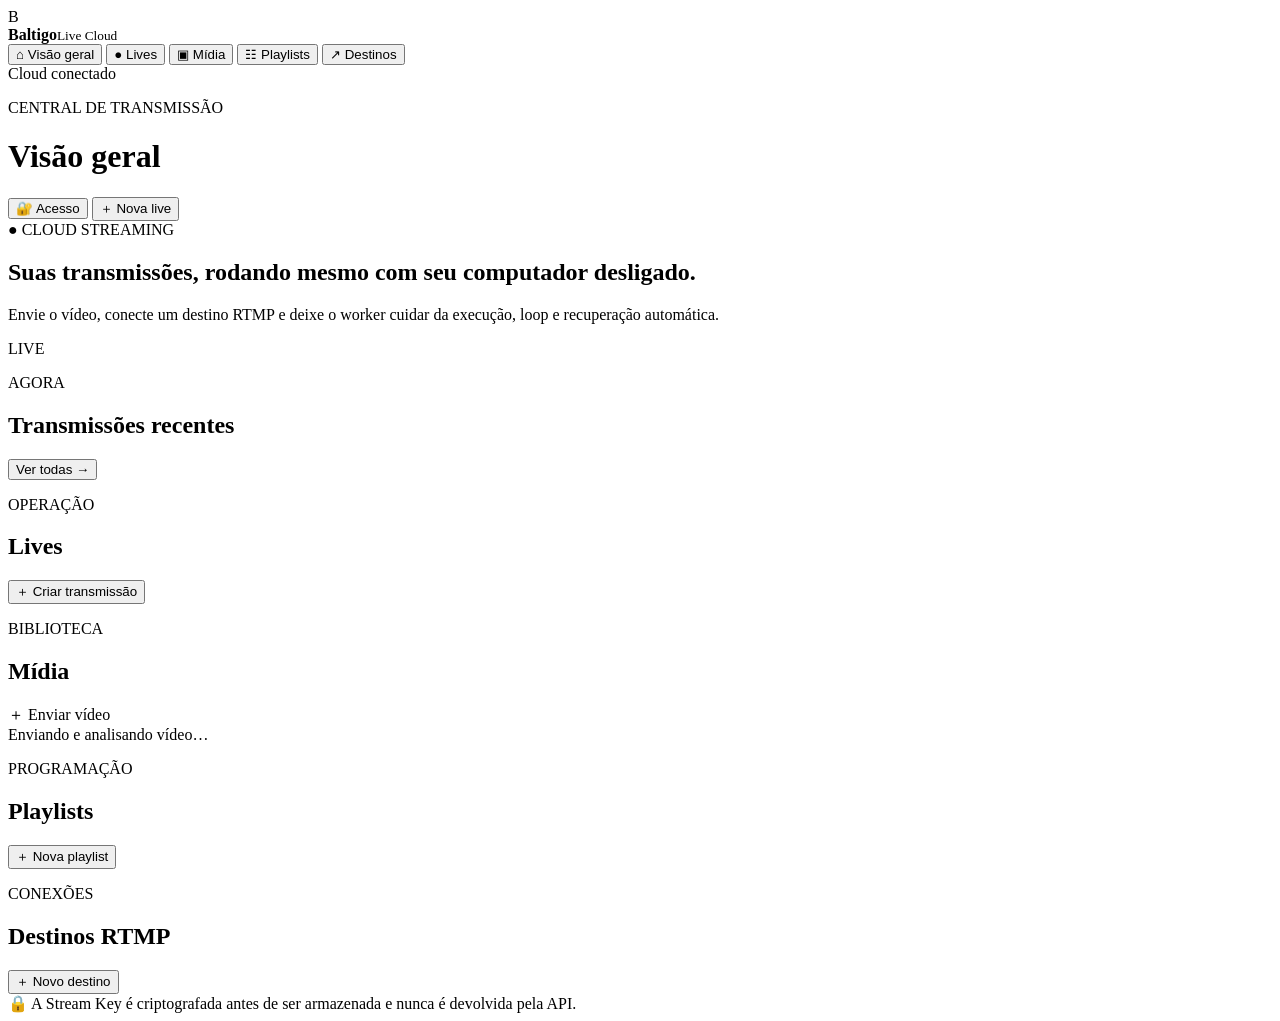
==== web/index.html @ 3070d2e0 "feat: add Live Cloud dashboard shell" ====
<!doctype html>
<html lang="pt-BR">
<head>
  <meta charset="utf-8" />
  <meta name="viewport" content="width=device-width, initial-scale=1" />
  <meta name="theme-color" content="#0a0b10" />
  <title>Baltigo Live Cloud</title>
  <link rel="stylesheet" href="/styles.css" />
</head>
<body>
  <div class="app-shell">
    <aside class="sidebar">
      <div class="brand"><span class="brand-mark">B</span><div><strong>Baltigo</strong><small>Live Cloud</small></div></div>
      <nav>
        <button class="nav-item active" data-view="overview">⌂ <span>Visão geral</span></button>
        <button class="nav-item" data-view="streams">● <span>Lives</span></button>
        <button class="nav-item" data-view="media">▣ <span>Mídia</span></button>
        <button class="nav-item" data-view="playlists">☷ <span>Playlists</span></button>
        <button class="nav-item" data-view="destinations">↗ <span>Destinos</span></button>
      </nav>
      <div class="sidebar-footer"><div class="status-dot"></div><span>Cloud conectado</span></div>
    </aside>

    <main>
      <header class="topbar">
        <div><p class="eyebrow">CENTRAL DE TRANSMISSÃO</p><h1 id="page-title">Visão geral</h1></div>
        <div class="top-actions">
          <button class="btn ghost" id="api-key-btn">🔐 Acesso</button>
          <button class="btn primary" id="new-stream-btn">＋ Nova live</button>
        </div>
      </header>

      <section class="view active" id="view-overview">
        <div class="hero-panel">
          <div><span class="pill live-pill">● CLOUD STREAMING</span><h2>Suas transmissões, rodando mesmo com seu computador desligado.</h2><p>Envie o vídeo, conecte um destino RTMP e deixe o worker cuidar da execução, loop e recuperação automática.</p></div>
          <div class="hero-orbit"><span>LIVE</span></div>
        </div>
        <div class="stats-grid" id="stats-grid"></div>
        <div class="section-head"><div><p class="eyebrow">AGORA</p><h2>Transmissões recentes</h2></div><button class="link-btn" data-go="streams">Ver todas →</button></div>
        <div id="overview-streams" class="cards-grid"></div>
      </section>

      <section class="view" id="view-streams">
        <div class="section-head"><div><p class="eyebrow">OPERAÇÃO</p><h2>Lives</h2></div><button class="btn primary" data-open="stream">＋ Criar transmissão</button></div>
        <div id="streams-list" class="cards-grid"></div>
      </section>

      <section class="view" id="view-media">
        <div class="section-head"><div><p class="eyebrow">BIBLIOTECA</p><h2>Mídia</h2></div><label class="btn primary file-label">＋ Enviar vídeo<input id="media-upload" type="file" accept="video/*" hidden /></label></div>
        <div class="upload-progress hidden" id="upload-progress"><div></div><span>Enviando e analisando vídeo…</span></div>
        <div id="media-list" class="cards-grid"></div>
      </section>

      <section class="view" id="view-playlists">
        <div class="section-head"><div><p class="eyebrow">PROGRAMAÇÃO</p><h2>Playlists</h2></div><button class="btn primary" data-open="playlist">＋ Nova playlist</button></div>
        <div id="playlists-list" class="cards-grid"></div>
      </section>

      <section class="view" id="view-destinations">
        <div class="section-head"><div><p class="eyebrow">CONEXÕES</p><h2>Destinos RTMP</h2></div><button class="btn primary" data-open="destination">＋ Novo destino</button></div>
        <div class="notice">🔒 A Stream Key é criptografada antes de ser armazenada e nunca é devolvida pela API.</div>
        <div id="destinations-list" class="cards-grid"></div>
      </section>
    </main>
  </div>

  <div class="modal-backdrop hidden" id="modal-backdrop"><div class="modal" id="modal"></div></div>
  <div class="toast-stack" id="toasts"></div>
  <script src="/app.js"></script>
</body>
</html>
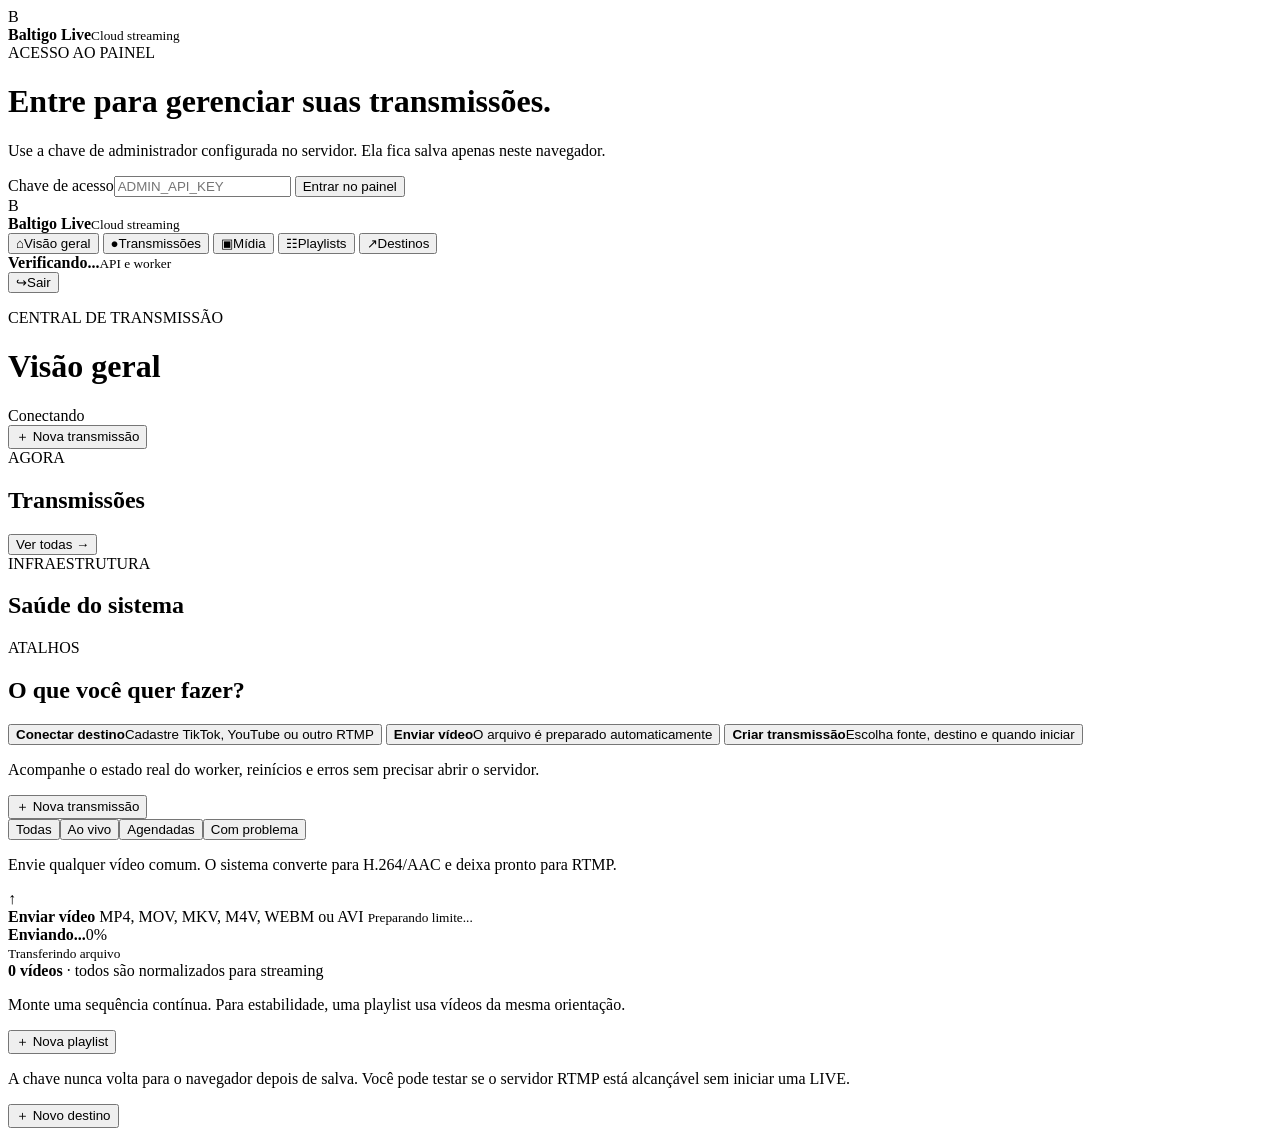
==== commit dfa6fe99: "refactor: replace dashboard with practical streaming console" ====
--- a/web/index.html
+++ b/web/index.html
@@ -2,70 +2,115 @@
 <html lang="pt-BR">
 <head>
   <meta charset="utf-8" />
-  <meta name="viewport" content="width=device-width, initial-scale=1" />
-  <meta name="theme-color" content="#0a0b10" />
-  <title>Baltigo Live Cloud</title>
+  <meta name="viewport" content="width=device-width, initial-scale=1, viewport-fit=cover" />
+  <meta name="theme-color" content="#0b0d12" />
+  <title>Baltigo Live</title>
   <link rel="stylesheet" href="/styles.css" />
 </head>
 <body>
-  <div class="app-shell">
+  <div id="auth-screen" class="auth-screen hidden">
+    <div class="auth-card">
+      <div class="brand-row"><span class="brand-dot">B</span><div><strong>Baltigo Live</strong><small>Cloud streaming</small></div></div>
+      <div class="auth-copy">
+        <span class="kicker">ACESSO AO PAINEL</span>
+        <h1>Entre para gerenciar suas transmissões.</h1>
+        <p>Use a chave de administrador configurada no servidor. Ela fica salva apenas neste navegador.</p>
+      </div>
+      <form id="login-form" class="stack">
+        <label class="field"><span>Chave de acesso</span><input id="login-key" type="password" autocomplete="current-password" placeholder="ADMIN_API_KEY" required /></label>
+        <button class="btn primary wide" type="submit">Entrar no painel</button>
+        <div id="login-error" class="form-error hidden"></div>
+      </form>
+    </div>
+  </div>
+
+  <div id="app" class="app-shell hidden">
     <aside class="sidebar">
-      <div class="brand"><span class="brand-mark">B</span><div><strong>Baltigo</strong><small>Live Cloud</small></div></div>
-      <nav>
-        <button class="nav-item active" data-view="overview">⌂ <span>Visão geral</span></button>
-        <button class="nav-item" data-view="streams">● <span>Lives</span></button>
-        <button class="nav-item" data-view="media">▣ <span>Mídia</span></button>
-        <button class="nav-item" data-view="playlists">☷ <span>Playlists</span></button>
-        <button class="nav-item" data-view="destinations">↗ <span>Destinos</span></button>
+      <div class="brand-row sidebar-brand"><span class="brand-dot">B</span><div><strong>Baltigo Live</strong><small>Cloud streaming</small></div></div>
+      <nav class="nav">
+        <button class="nav-item active" data-view="overview"><span class="nav-icon">⌂</span><span>Visão geral</span></button>
+        <button class="nav-item" data-view="streams"><span class="nav-icon">●</span><span>Transmissões</span></button>
+        <button class="nav-item" data-view="media"><span class="nav-icon">▣</span><span>Mídia</span></button>
+        <button class="nav-item" data-view="playlists"><span class="nav-icon">☷</span><span>Playlists</span></button>
+        <button class="nav-item" data-view="destinations"><span class="nav-icon">↗</span><span>Destinos</span></button>
       </nav>
-      <div class="sidebar-footer"><div class="status-dot"></div><span>Cloud conectado</span></div>
+      <div class="sidebar-bottom">
+        <div id="sidebar-health" class="health-mini"><span class="status-led"></span><div><strong>Verificando...</strong><small>API e worker</small></div></div>
+        <button id="logout-btn" class="nav-item subtle"><span class="nav-icon">↪</span><span>Sair</span></button>
+      </div>
     </aside>
 
-    <main>
+    <main class="main">
       <header class="topbar">
-        <div><p class="eyebrow">CENTRAL DE TRANSMISSÃO</p><h1 id="page-title">Visão geral</h1></div>
+        <div>
+          <p class="kicker">CENTRAL DE TRANSMISSÃO</p>
+          <h1 id="page-title">Visão geral</h1>
+        </div>
         <div class="top-actions">
-          <button class="btn ghost" id="api-key-btn">🔐 Acesso</button>
-          <button class="btn primary" id="new-stream-btn">＋ Nova live</button>
+          <div id="system-pill" class="system-pill"><span class="status-led"></span><span>Conectando</span></div>
+          <button class="btn primary" id="top-new-stream">＋ Nova transmissão</button>
         </div>
       </header>
 
       <section class="view active" id="view-overview">
-        <div class="hero-panel">
-          <div><span class="pill live-pill">● CLOUD STREAMING</span><h2>Suas transmissões, rodando mesmo com seu computador desligado.</h2><p>Envie o vídeo, conecte um destino RTMP e deixe o worker cuidar da execução, loop e recuperação automática.</p></div>
-          <div class="hero-orbit"><span>LIVE</span></div>
-        </div>
-        <div class="stats-grid" id="stats-grid"></div>
-        <div class="section-head"><div><p class="eyebrow">AGORA</p><h2>Transmissões recentes</h2></div><button class="link-btn" data-go="streams">Ver todas →</button></div>
-        <div id="overview-streams" class="cards-grid"></div>
+        <div id="system-warning"></div>
+        <section id="onboarding" class="onboarding hidden"></section>
+        <section class="stats" id="stats"></section>
+        <section class="panel">
+          <div class="panel-head"><div><span class="kicker">AGORA</span><h2>Transmissões</h2></div><button class="text-btn" data-go="streams">Ver todas →</button></div>
+          <div id="overview-streams"></div>
+        </section>
+        <section class="grid-2 overview-bottom">
+          <div class="panel">
+            <div class="panel-head"><div><span class="kicker">INFRAESTRUTURA</span><h2>Saúde do sistema</h2></div></div>
+            <div id="system-card"></div>
+          </div>
+          <div class="panel">
+            <div class="panel-head"><div><span class="kicker">ATALHOS</span><h2>O que você quer fazer?</h2></div></div>
+            <div class="quick-actions">
+              <button class="quick-card" data-open="destination"><strong>Conectar destino</strong><span>Cadastre TikTok, YouTube ou outro RTMP</span></button>
+              <button class="quick-card" data-go="media"><strong>Enviar vídeo</strong><span>O arquivo é preparado automaticamente</span></button>
+              <button class="quick-card" data-open="stream"><strong>Criar transmissão</strong><span>Escolha fonte, destino e quando iniciar</span></button>
+            </div>
+          </div>
+        </section>
       </section>
 
       <section class="view" id="view-streams">
-        <div class="section-head"><div><p class="eyebrow">OPERAÇÃO</p><h2>Lives</h2></div><button class="btn primary" data-open="stream">＋ Criar transmissão</button></div>
-        <div id="streams-list" class="cards-grid"></div>
+        <div class="section-head"><div><p class="section-copy">Acompanhe o estado real do worker, reinícios e erros sem precisar abrir o servidor.</p></div><button class="btn primary" data-open="stream">＋ Nova transmissão</button></div>
+        <div class="filter-row"><button class="filter active" data-stream-filter="all">Todas</button><button class="filter" data-stream-filter="live">Ao vivo</button><button class="filter" data-stream-filter="scheduled">Agendadas</button><button class="filter" data-stream-filter="problem">Com problema</button></div>
+        <div id="streams-list" class="stack gap12"></div>
       </section>
 
       <section class="view" id="view-media">
-        <div class="section-head"><div><p class="eyebrow">BIBLIOTECA</p><h2>Mídia</h2></div><label class="btn primary file-label">＋ Enviar vídeo<input id="media-upload" type="file" accept="video/*" hidden /></label></div>
-        <div class="upload-progress hidden" id="upload-progress"><div></div><span>Enviando e analisando vídeo…</span></div>
-        <div id="media-list" class="cards-grid"></div>
+        <div class="section-head"><div><p class="section-copy">Envie qualquer vídeo comum. O sistema converte para H.264/AAC e deixa pronto para RTMP.</p></div></div>
+        <label id="upload-zone" class="upload-zone">
+          <input id="media-upload" type="file" accept="video/*" hidden />
+          <div class="upload-icon">↑</div>
+          <strong>Enviar vídeo</strong>
+          <span>MP4, MOV, MKV, M4V, WEBM ou AVI</span>
+          <small id="upload-limit">Preparando limite...</small>
+        </label>
+        <div id="upload-progress" class="upload-progress hidden"><div class="upload-top"><strong id="upload-name">Enviando...</strong><span id="upload-percent">0%</span></div><div class="progress-track"><div id="upload-bar"></div></div><small id="upload-status">Transferindo arquivo</small></div>
+        <div class="toolbar"><div><strong id="media-count">0 vídeos</strong><span class="muted"> · todos são normalizados para streaming</span></div></div>
+        <div id="media-list" class="media-grid"></div>
       </section>
 
       <section class="view" id="view-playlists">
-        <div class="section-head"><div><p class="eyebrow">PROGRAMAÇÃO</p><h2>Playlists</h2></div><button class="btn primary" data-open="playlist">＋ Nova playlist</button></div>
+        <div class="section-head"><div><p class="section-copy">Monte uma sequência contínua. Para estabilidade, uma playlist usa vídeos da mesma orientação.</p></div><button class="btn primary" data-open="playlist">＋ Nova playlist</button></div>
         <div id="playlists-list" class="cards-grid"></div>
       </section>
 
       <section class="view" id="view-destinations">
-        <div class="section-head"><div><p class="eyebrow">CONEXÕES</p><h2>Destinos RTMP</h2></div><button class="btn primary" data-open="destination">＋ Novo destino</button></div>
-        <div class="notice">🔒 A Stream Key é criptografada antes de ser armazenada e nunca é devolvida pela API.</div>
+        <div class="section-head"><div><p class="section-copy">A chave nunca volta para o navegador depois de salva. Você pode testar se o servidor RTMP está alcançável sem iniciar uma LIVE.</p></div><button class="btn primary" data-open="destination">＋ Novo destino</button></div>
         <div id="destinations-list" class="cards-grid"></div>
       </section>
     </main>
   </div>
 
-  <div class="modal-backdrop hidden" id="modal-backdrop"><div class="modal" id="modal"></div></div>
-  <div class="toast-stack" id="toasts"></div>
+  <div id="drawer-backdrop" class="drawer-backdrop hidden"><aside id="drawer" class="drawer"><div id="drawer-content"></div></aside></div>
+  <div id="modal-backdrop" class="modal-backdrop hidden"><div id="modal" class="modal"></div></div>
+  <div id="toasts" class="toast-stack"></div>
   <script src="/app.js"></script>
 </body>
 </html>
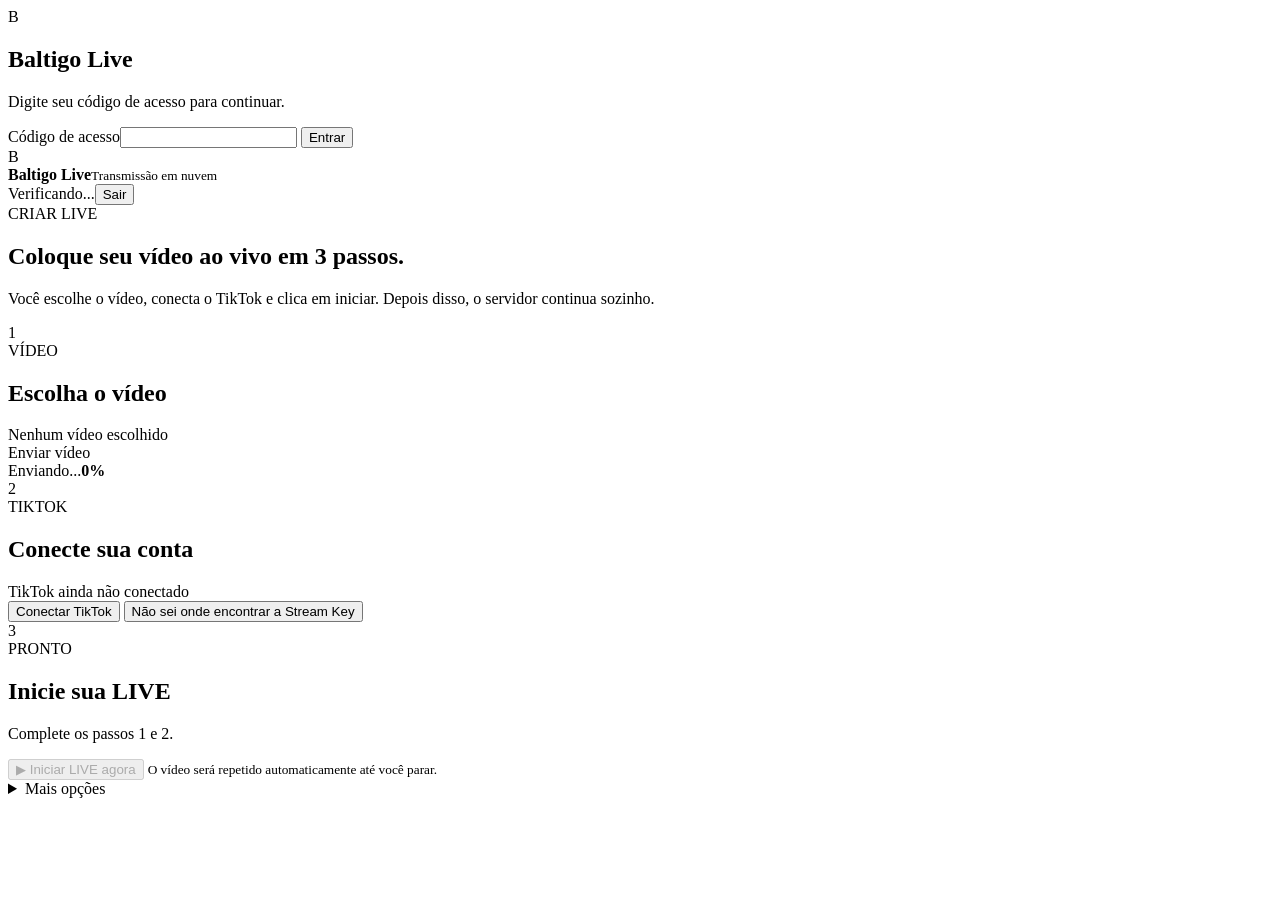
==== commit 03fb4b51: "refactor: make live creation a simple 3-step experience" ====
--- a/web/index.html
+++ b/web/index.html
@@ -2,115 +2,95 @@
 <html lang="pt-BR">
 <head>
   <meta charset="utf-8" />
-  <meta name="viewport" content="width=device-width, initial-scale=1, viewport-fit=cover" />
+  <meta name="viewport" content="width=device-width,initial-scale=1,viewport-fit=cover" />
   <meta name="theme-color" content="#0b0d12" />
   <title>Baltigo Live</title>
   <link rel="stylesheet" href="/styles.css" />
 </head>
 <body>
-  <div id="auth-screen" class="auth-screen hidden">
-    <div class="auth-card">
-      <div class="brand-row"><span class="brand-dot">B</span><div><strong>Baltigo Live</strong><small>Cloud streaming</small></div></div>
-      <div class="auth-copy">
-        <span class="kicker">ACESSO AO PAINEL</span>
-        <h1>Entre para gerenciar suas transmissões.</h1>
-        <p>Use a chave de administrador configurada no servidor. Ela fica salva apenas neste navegador.</p>
-      </div>
-      <form id="login-form" class="stack">
-        <label class="field"><span>Chave de acesso</span><input id="login-key" type="password" autocomplete="current-password" placeholder="ADMIN_API_KEY" required /></label>
-        <button class="btn primary wide" type="submit">Entrar no painel</button>
-        <div id="login-error" class="form-error hidden"></div>
-      </form>
-    </div>
-  </div>
+  <section id="auth" class="auth hidden">
+    <form id="login-form" class="login-card">
+      <div class="logo">B</div>
+      <h1>Baltigo Live</h1>
+      <p>Digite seu código de acesso para continuar.</p>
+      <label><span>Código de acesso</span><input id="login-key" type="password" required autocomplete="current-password" /></label>
+      <button class="btn primary big" type="submit">Entrar</button>
+      <small id="login-error" class="error hidden"></small>
+    </form>
+  </section>
 
-  <div id="app" class="app-shell hidden">
-    <aside class="sidebar">
-      <div class="brand-row sidebar-brand"><span class="brand-dot">B</span><div><strong>Baltigo Live</strong><small>Cloud streaming</small></div></div>
-      <nav class="nav">
-        <button class="nav-item active" data-view="overview"><span class="nav-icon">⌂</span><span>Visão geral</span></button>
-        <button class="nav-item" data-view="streams"><span class="nav-icon">●</span><span>Transmissões</span></button>
-        <button class="nav-item" data-view="media"><span class="nav-icon">▣</span><span>Mídia</span></button>
-        <button class="nav-item" data-view="playlists"><span class="nav-icon">☷</span><span>Playlists</span></button>
-        <button class="nav-item" data-view="destinations"><span class="nav-icon">↗</span><span>Destinos</span></button>
-      </nav>
-      <div class="sidebar-bottom">
-        <div id="sidebar-health" class="health-mini"><span class="status-led"></span><div><strong>Verificando...</strong><small>API e worker</small></div></div>
-        <button id="logout-btn" class="nav-item subtle"><span class="nav-icon">↪</span><span>Sair</span></button>
-      </div>
-    </aside>
+  <div id="app" class="hidden">
+    <header class="header">
+      <div class="brand"><div class="logo small-logo">B</div><div><strong>Baltigo Live</strong><small>Transmissão em nuvem</small></div></div>
+      <div class="header-right"><span id="cloud-status" class="cloud-status">Verificando...</span><button id="logout" class="link-btn">Sair</button></div>
+    </header>
 
-    <main class="main">
-      <header class="topbar">
-        <div>
-          <p class="kicker">CENTRAL DE TRANSMISSÃO</p>
-          <h1 id="page-title">Visão geral</h1>
-        </div>
-        <div class="top-actions">
-          <div id="system-pill" class="system-pill"><span class="status-led"></span><span>Conectando</span></div>
-          <button class="btn primary" id="top-new-stream">＋ Nova transmissão</button>
-        </div>
-      </header>
+    <main class="page">
+      <section id="live-banner" class="live-banner hidden"></section>
 
-      <section class="view active" id="view-overview">
-        <div id="system-warning"></div>
-        <section id="onboarding" class="onboarding hidden"></section>
-        <section class="stats" id="stats"></section>
-        <section class="panel">
-          <div class="panel-head"><div><span class="kicker">AGORA</span><h2>Transmissões</h2></div><button class="text-btn" data-go="streams">Ver todas →</button></div>
-          <div id="overview-streams"></div>
-        </section>
-        <section class="grid-2 overview-bottom">
-          <div class="panel">
-            <div class="panel-head"><div><span class="kicker">INFRAESTRUTURA</span><h2>Saúde do sistema</h2></div></div>
-            <div id="system-card"></div>
-          </div>
-          <div class="panel">
-            <div class="panel-head"><div><span class="kicker">ATALHOS</span><h2>O que você quer fazer?</h2></div></div>
-            <div class="quick-actions">
-              <button class="quick-card" data-open="destination"><strong>Conectar destino</strong><span>Cadastre TikTok, YouTube ou outro RTMP</span></button>
-              <button class="quick-card" data-go="media"><strong>Enviar vídeo</strong><span>O arquivo é preparado automaticamente</span></button>
-              <button class="quick-card" data-open="stream"><strong>Criar transmissão</strong><span>Escolha fonte, destino e quando iniciar</span></button>
-            </div>
-          </div>
-        </section>
+      <section class="intro">
+        <span class="eyebrow">CRIAR LIVE</span>
+        <h1>Coloque seu vídeo ao vivo em 3 passos.</h1>
+        <p>Você escolhe o vídeo, conecta o TikTok e clica em iniciar. Depois disso, o servidor continua sozinho.</p>
       </section>
 
-      <section class="view" id="view-streams">
-        <div class="section-head"><div><p class="section-copy">Acompanhe o estado real do worker, reinícios e erros sem precisar abrir o servidor.</p></div><button class="btn primary" data-open="stream">＋ Nova transmissão</button></div>
-        <div class="filter-row"><button class="filter active" data-stream-filter="all">Todas</button><button class="filter" data-stream-filter="live">Ao vivo</button><button class="filter" data-stream-filter="scheduled">Agendadas</button><button class="filter" data-stream-filter="problem">Com problema</button></div>
-        <div id="streams-list" class="stack gap12"></div>
+      <section class="steps">
+        <article class="step-card" id="video-step">
+          <div class="step-number">1</div>
+          <div class="step-content">
+            <span class="step-label">VÍDEO</span>
+            <h2>Escolha o vídeo</h2>
+            <div id="selected-video" class="selection empty-selection">Nenhum vídeo escolhido</div>
+            <label class="btn secondary wide upload-button">Enviar vídeo<input id="video-upload" type="file" accept="video/*" hidden /></label>
+            <div id="upload-progress" class="progress hidden"><div class="progress-top"><span id="upload-text">Enviando...</span><strong id="upload-percent">0%</strong></div><div class="track"><div id="upload-bar"></div></div></div>
+          </div>
+        </article>
+
+        <article class="step-card" id="tiktok-step">
+          <div class="step-number">2</div>
+          <div class="step-content">
+            <span class="step-label">TIKTOK</span>
+            <h2>Conecte sua conta</h2>
+            <div id="selected-destination" class="selection empty-selection">TikTok ainda não conectado</div>
+            <button id="connect-tiktok" class="btn secondary wide">Conectar TikTok</button>
+            <button id="where-key" class="help-link">Não sei onde encontrar a Stream Key</button>
+          </div>
+        </article>
+
+        <article class="step-card start-card" id="start-step">
+          <div class="step-number">3</div>
+          <div class="step-content">
+            <span class="step-label">PRONTO</span>
+            <h2>Inicie sua LIVE</h2>
+            <p id="ready-text" class="ready-text">Complete os passos 1 e 2.</p>
+            <button id="start-live" class="btn primary huge" disabled>▶ Iniciar LIVE agora</button>
+            <small>O vídeo será repetido automaticamente até você parar.</small>
+          </div>
+        </article>
       </section>
 
-      <section class="view" id="view-media">
-        <div class="section-head"><div><p class="section-copy">Envie qualquer vídeo comum. O sistema converte para H.264/AAC e deixa pronto para RTMP.</p></div></div>
-        <label id="upload-zone" class="upload-zone">
-          <input id="media-upload" type="file" accept="video/*" hidden />
-          <div class="upload-icon">↑</div>
-          <strong>Enviar vídeo</strong>
-          <span>MP4, MOV, MKV, M4V, WEBM ou AVI</span>
-          <small id="upload-limit">Preparando limite...</small>
-        </label>
-        <div id="upload-progress" class="upload-progress hidden"><div class="upload-top"><strong id="upload-name">Enviando...</strong><span id="upload-percent">0%</span></div><div class="progress-track"><div id="upload-bar"></div></div><small id="upload-status">Transferindo arquivo</small></div>
-        <div class="toolbar"><div><strong id="media-count">0 vídeos</strong><span class="muted"> · todos são normalizados para streaming</span></div></div>
-        <div id="media-list" class="media-grid"></div>
-      </section>
-
-      <section class="view" id="view-playlists">
-        <div class="section-head"><div><p class="section-copy">Monte uma sequência contínua. Para estabilidade, uma playlist usa vídeos da mesma orientação.</p></div><button class="btn primary" data-open="playlist">＋ Nova playlist</button></div>
-        <div id="playlists-list" class="cards-grid"></div>
-      </section>
-
-      <section class="view" id="view-destinations">
-        <div class="section-head"><div><p class="section-copy">A chave nunca volta para o navegador depois de salva. Você pode testar se o servidor RTMP está alcançável sem iniciar uma LIVE.</p></div><button class="btn primary" data-open="destination">＋ Novo destino</button></div>
-        <div id="destinations-list" class="cards-grid"></div>
-      </section>
+      <details class="advanced">
+        <summary>Mais opções</summary>
+        <div class="advanced-grid">
+          <section class="advanced-panel">
+            <div class="panel-title"><div><strong>Meus vídeos</strong><small>Escolha ou exclua arquivos já enviados.</small></div></div>
+            <div id="media-list" class="simple-list"></div>
+          </section>
+          <section class="advanced-panel">
+            <div class="panel-title"><div><strong>Conexões</strong><small>Teste ou troque o destino de transmissão.</small></div></div>
+            <div id="destination-list" class="simple-list"></div>
+          </section>
+          <section class="advanced-panel full">
+            <div class="panel-title"><div><strong>Transmissões anteriores</strong><small>Veja o estado, pare ou abra os logs.</small></div></div>
+            <div id="stream-list" class="simple-list"></div>
+          </section>
+        </div>
+      </details>
     </main>
   </div>
 
-  <div id="drawer-backdrop" class="drawer-backdrop hidden"><aside id="drawer" class="drawer"><div id="drawer-content"></div></aside></div>
   <div id="modal-backdrop" class="modal-backdrop hidden"><div id="modal" class="modal"></div></div>
-  <div id="toasts" class="toast-stack"></div>
+  <div id="toasts" class="toasts"></div>
   <script src="/app.js"></script>
 </body>
 </html>
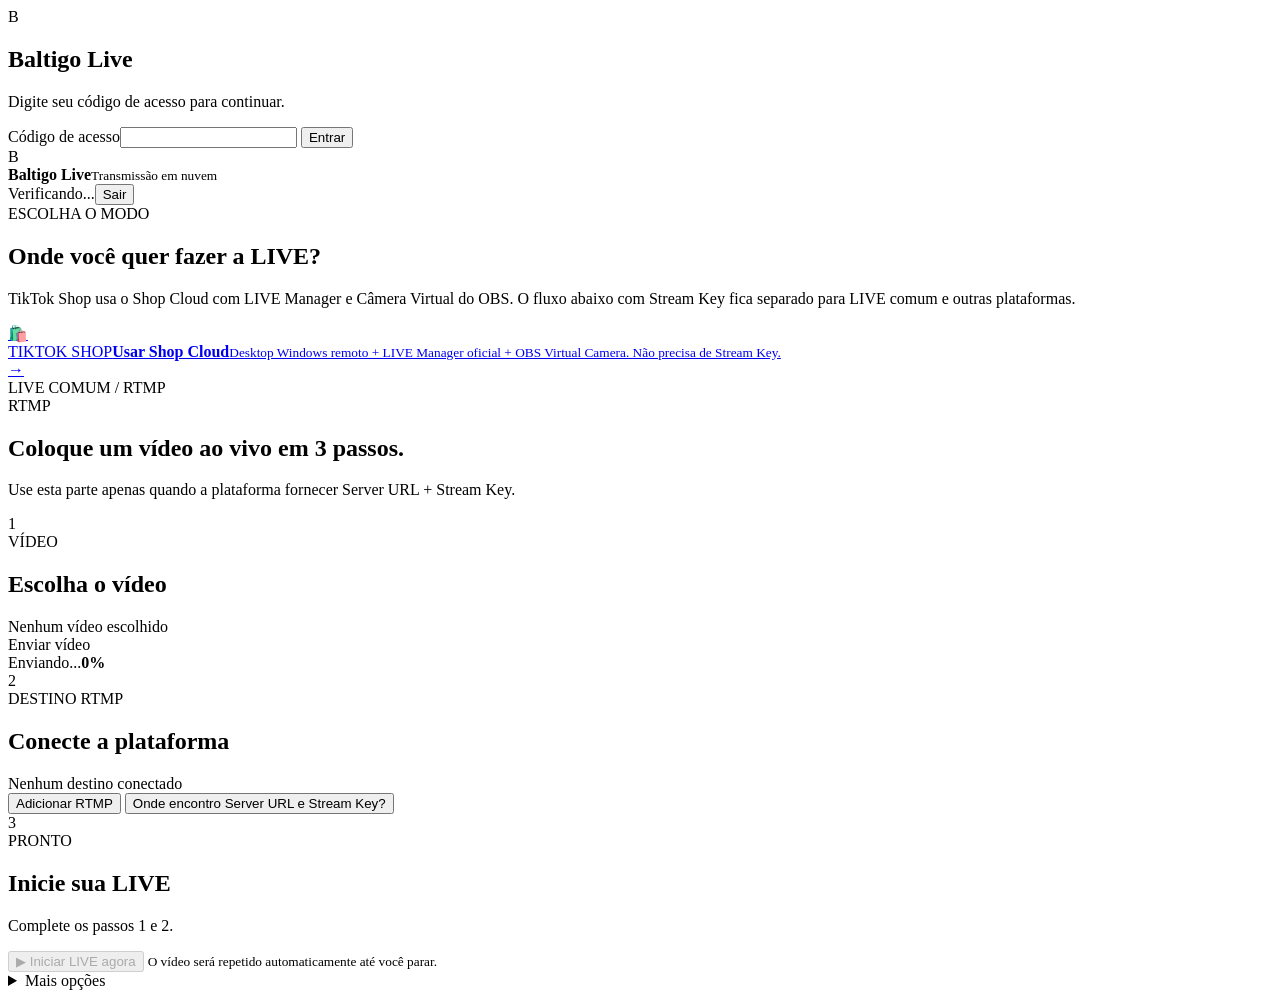
==== commit f2ad2ba2: "ux: separate TikTok Shop Cloud from RTMP flow" ====
--- a/web/index.html
+++ b/web/index.html
@@ -29,9 +29,23 @@
       <section id="live-banner" class="live-banner hidden"></section>
 
       <section class="intro">
-        <span class="eyebrow">CRIAR LIVE</span>
-        <h1>Coloque seu vídeo ao vivo em 3 passos.</h1>
-        <p>Você escolhe o vídeo, conecta o TikTok e clica em iniciar. Depois disso, o servidor continua sozinho.</p>
+        <span class="eyebrow">ESCOLHA O MODO</span>
+        <h1>Onde você quer fazer a LIVE?</h1>
+        <p>TikTok Shop usa o Shop Cloud com LIVE Manager e Câmera Virtual do OBS. O fluxo abaixo com Stream Key fica separado para LIVE comum e outras plataformas.</p>
+      </section>
+
+      <a class="shop-mode-card" href="/shop-cloud.html">
+        <div class="shop-mode-icon">🛍️</div>
+        <div><span class="eyebrow">TIKTOK SHOP</span><strong>Usar Shop Cloud</strong><small>Desktop Windows remoto + LIVE Manager oficial + OBS Virtual Camera. Não precisa de Stream Key.</small></div>
+        <span class="shop-mode-arrow">→</span>
+      </a>
+
+      <div class="rtmp-divider"><span>LIVE COMUM / RTMP</span></div>
+
+      <section class="intro compact-intro">
+        <span class="eyebrow">RTMP</span>
+        <h2>Coloque um vídeo ao vivo em 3 passos.</h2>
+        <p>Use esta parte apenas quando a plataforma fornecer Server URL + Stream Key.</p>
       </section>
 
       <section class="steps">
@@ -49,11 +63,11 @@
         <article class="step-card" id="tiktok-step">
           <div class="step-number">2</div>
           <div class="step-content">
-            <span class="step-label">TIKTOK</span>
-            <h2>Conecte sua conta</h2>
-            <div id="selected-destination" class="selection empty-selection">TikTok ainda não conectado</div>
-            <button id="connect-tiktok" class="btn secondary wide">Conectar TikTok</button>
-            <button id="where-key" class="help-link">Não sei onde encontrar a Stream Key</button>
+            <span class="step-label">DESTINO RTMP</span>
+            <h2>Conecte a plataforma</h2>
+            <div id="selected-destination" class="selection empty-selection">Nenhum destino conectado</div>
+            <button id="connect-tiktok" class="btn secondary wide">Adicionar RTMP</button>
+            <button id="where-key" class="help-link">Onde encontro Server URL e Stream Key?</button>
           </div>
         </article>
 
@@ -77,7 +91,7 @@
             <div id="media-list" class="simple-list"></div>
           </section>
           <section class="advanced-panel">
-            <div class="panel-title"><div><strong>Conexões</strong><small>Teste ou troque o destino de transmissão.</small></div></div>
+            <div class="panel-title"><div><strong>Conexões RTMP</strong><small>Teste ou troque o destino de transmissão.</small></div></div>
             <div id="destination-list" class="simple-list"></div>
           </section>
           <section class="advanced-panel full">
